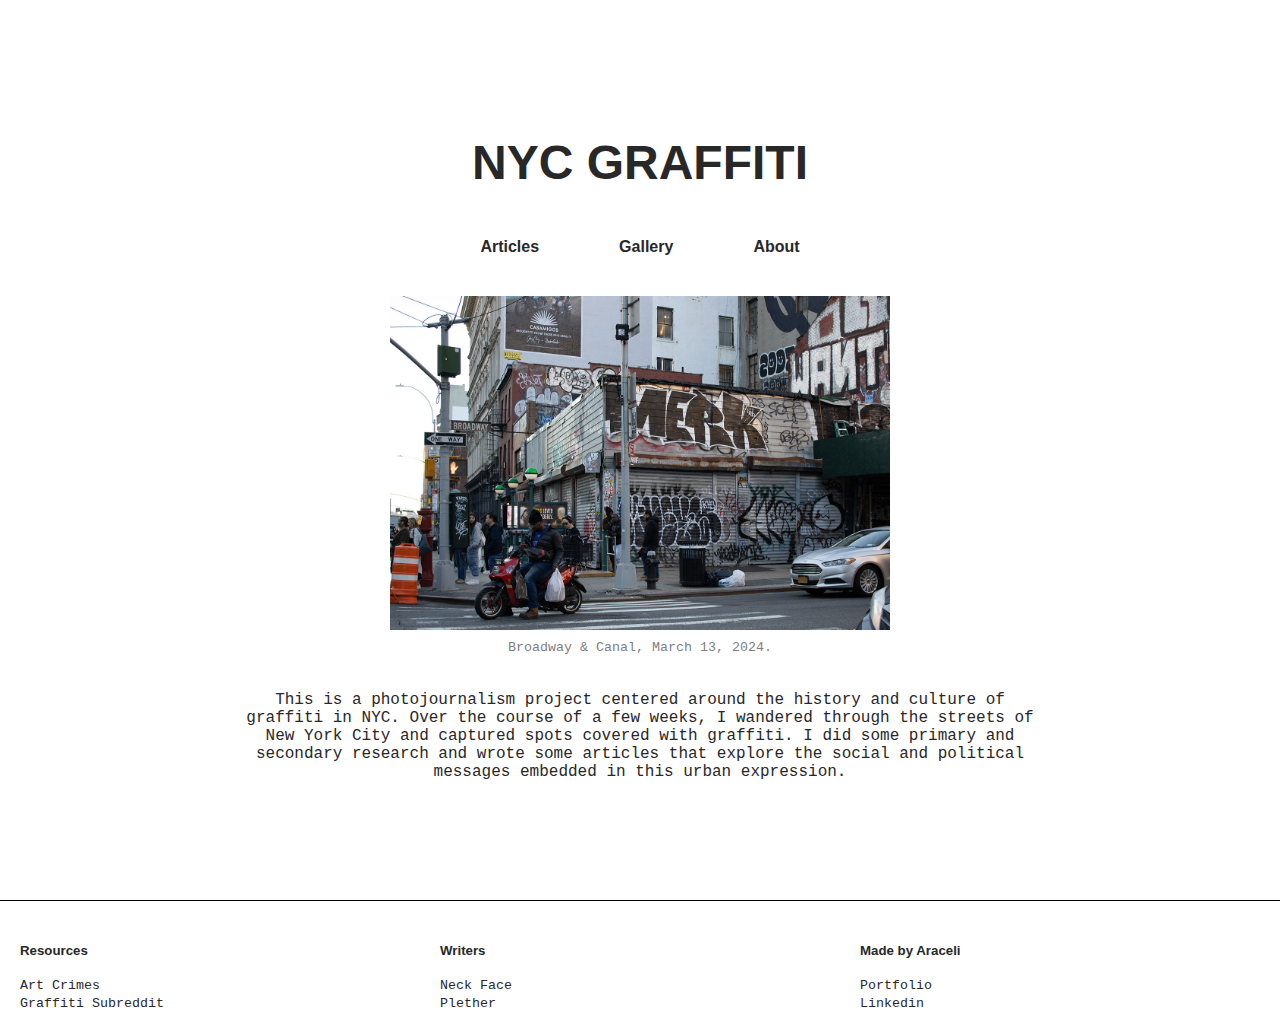
==== index.html @ e53ed91e "Add files via upload" ====
<!DOCTYPE html>
<html lang="en">
<head>
    <meta charset="utf-8">
    <meta name="description" content="NYC Graffiti Explained">
    <meta name="viewport" content="width=device-width, initial-scale=1">
    <title>NYC Graffiti</title>
    <link rel="stylesheet" type="text/css" href='page.css'> <!-- This is your global CSS -->
    <link rel="icon" href="icon.png">
</head>
<body>

    <div class="homepage-container">
        <div class="homepage-title">
            <h1 class="homepage-header">NYC Graffiti</h1>
        </div>

        <nav class="homepage-nav">
            <ul class="homepage-navBar">
                <li class="activeLink"> <a href="articles.html">Articles</a>
                    <ul class="homepage-articles">
                        <li><a href="article01.html">01. A History of NYC Graffiti</a></li>
                        <li><a href="article02.html">02. Graffiti, Art or Nuisance?</a></li>
                        <li><a href="article03.html">03. The Secrets of Graffiti Artists</a></li>
                    </ul>
                </li>
                <li> <a href="gallery.html">Gallery</a> </li>
                <li> <a href="about.html">About</a> </li>
            </ul>
        </nav>

        <div class="homepage-image-container">
            <img src="img2.jpg" class="homepage-image" alt="Graffiti Image">
            <span class="homepage-caption">Broadway & Canal, March 13, 2024.</span>
        </div>

        <div class="homepage-text">
            <p class="homepage-description">This is a photojournalism project centered around the history and culture of graffiti in NYC. Over the course of a few weeks, I wandered through the streets of New York City and captured spots covered with graffiti. I did some primary and secondary research and wrote some articles that explore the social and political messages embedded in this urban expression.</p>
        </div>
    </div>

	<div class="horizontal-line"></div>

	<footer class="footer">
	  <div class="footer-container">
	    <div class="column">
	      <h5 class="header">Resources</h5> <br>
	      <p class="caption">
	      	<a href="https://www.graffiti.org">Art Crimes</a> <br>
	      	<a href="https://www.reddit.com/r/Graffiti/">Graffiti Subreddit</a>
	      </p>
	    </div>
	    <div class="column">
	      <h5 class="header">Writers</h5> <br>
	      <p class="caption">
	      	<a href="https://www.instagram.com/nastyneckface/?hl=en">Neck Face</a> <br>
	      	<a href="https://www.instagram.com/plethone1/?hl=en">Plether</a>
	      </p>
	    </div>
	    <div class="column">
	      <h5 class="header">Made by Araceli</h5> <br>
	      <p class="caption">
	      	<a href="https://araceligr.com">Portfolio</a> <br>
	      	<a href="www.linkedin.com/in/araceli-gr">Linkedin</a>
	      </p>
	    </div>
	  </div>
	</footer>
	
</body>
</html>
---- page.css ----
body {
	font-family: Courier, bold, serif;
	color: rgb(40,40,40);
	margin: 0;
}

.topLine{
	padding-left: 20px;
	padding-top: 5px;
	padding-bottom: 0px;
}

.navBar{
	list-style: none;
	padding-left: 20px;


}

.header{
	font-weight: bold;
	font-family: Helvetica;
	margin-bottom: 0px;

}

#title{
	font-family: Helvetica;
	font-weight: bold;
}

.title-container{
    padding-bottom: 2;
}

.gridBox{
	display: grid;
	margin: 0;
	justify-content: start;
}

@media (min-width: 600px) {
	.gridBox{
		grid-template-columns: 1fr 3fr;
	}

}

#item2{
	padding-left: 20px;
	margin-right: 20px;
}


.title-container{
    padding-bottom: 10px;
}


a:link, a:visited{
	color: rgb(40,40,40);
	text-decoration:none;
}
a:hover{
	font-style: italic;
	color: red;
}

a:active{
	font-weight: bold;
}

.articles {
    list-style: none;
    display: none;
}

.navBar li:hover .articles {
    display: block;
}

.blogposts{
	list-style: none;
	padding: 0;

	display: inline-grid;
	grid-template-columns: repeat(1, 1fr);
	gap: 20px;
	margin: 0;


}

.notesSS{
	width: 100%;
	display: block;
	margin: 0 auto;
}

.weekHeader{
	margin: 0 0 8;
}

.linkText{
	color: red !important;


}
.caption{
	color: grey !important;
	display: inline;
	margin: 0;
	padding: 0;
	font-size: 10pt;
}

.gallery {
    display: grid;
    grid-template-columns: repeat(2, 1fr);
    gap: 20px;
}

.gallery-img {
    width: 100%;
    max-width: 100%;
    height: auto;
}

.caption2 {
	color: grey;
	display: inline;
	margin: 0;
	padding: 0;
	font-size: 10pt;

}

.grey{
	color: grey;

}

.smallPhoto{
	width: 75%;
	display: block;
	margin: 0 auto;

}

.horizontal-line {
  width: 100%; /* Set the width to fill the screen */
  height: 1px; /* Set the height of the line */
  background-color: black; /* Set the color of the line */
}

.footer {
  padding: 20px; /* Padding for the footer */
}

.footer-container {
  display: grid; /* Use grid for layout */
  grid-template-columns: repeat(3, 1fr); /* Three columns with equal width */
  gap: 20px; /* Gap between columns */
}

.sourceList{
	list-style: none;
}


.homepage-container {
    display: flex;
    flex-direction: column;
    justify-content: center;
    align-items: center;
    min-height: 100vh;
    text-align: center;
    padding: 0 20px;
}

.homepage-header {
    font-family: Helvetica, bold, serif;
    font-size: 48px;
    font-weight: bold;
    text-transform: uppercase;
}

.homepage-navBar {
    list-style: none;
    padding: 0;
    display: flex;
    justify-content: center;
    gap: 80px;
    margin-bottom: 40px;
    position: relative;
}

.homepage-navBar li {
    position: relative;
    font-family: Helvetica, bold, serif;
}

.homepage-navBar a {
    color: rgb(40,40,40);
    text-decoration: none;
    font-weight: bold;
}

.homepage-navBar a:hover {
    color: red;
    font-style: italic;
}

/* Hide the articles dropdown by default */
.homepage-articles {
    display: none;
    position: absolute;
    top: 100%; /* Position it directly below the parent menu item */
    left: 0;
    list-style: none;
    background-color: white; /* Ensure the dropdown has a background */
    padding: 0;
    margin: 0;
}

/* Show the dropdown on hover */
.homepage-navBar li:hover .homepage-articles {
    display: block;
}

/* Style the dropdown items */
.homepage-articles li {
    padding: 10px;
    text-align: left;
}

.homepage-articles li a {
    font-weight: normal;
    text-decoration: none;
    color: rgb(40,40,40);
}

.homepage-image-container {
    margin-bottom: 20px;
}

.homepage-image {
    width: 100%;
    max-width: 500px;
    height: auto;
    display: block;
    margin: 0 auto;
}

.homepage-caption {
    color: grey;
    font-size: 10pt;
    margin-top: 10px;
    display: block;
}

.homepage-text {
    max-width: 800px;
    margin: 0 auto;
    font-size: 16px;
}

.horizontal-line {
    width: 100%;
    height: 1px;
    background-color: black;
}
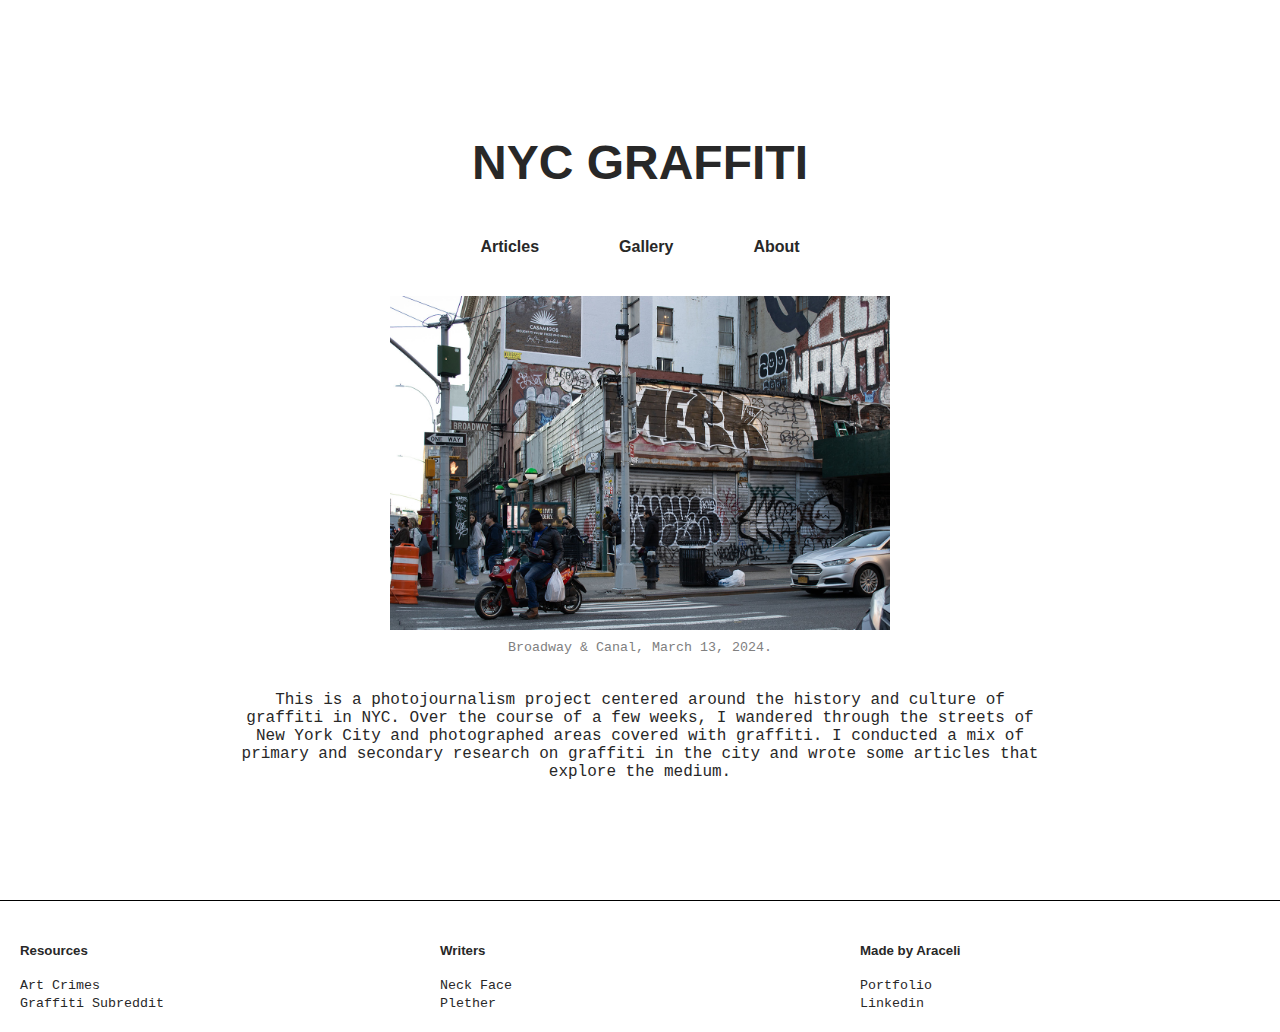
==== commit 0af07d59: "Update index.html" ====
--- a/index.html
+++ b/index.html
@@ -35,7 +35,7 @@
         </div>
 
         <div class="homepage-text">
-            <p class="homepage-description">This is a photojournalism project centered around the history and culture of graffiti in NYC. Over the course of a few weeks, I wandered through the streets of New York City and captured spots covered with graffiti. I did some primary and secondary research and wrote some articles that explore the social and political messages embedded in this urban expression.</p>
+            <p class="homepage-description">This is a photojournalism project centered around the history and culture of graffiti in NYC. Over the course of a few weeks, I wandered through the streets of New York City and photographed areas covered with graffiti. I conducted a mix of primary and secondary research on graffiti in the city and wrote some articles that explore the medium.</p>
         </div>
     </div>
 
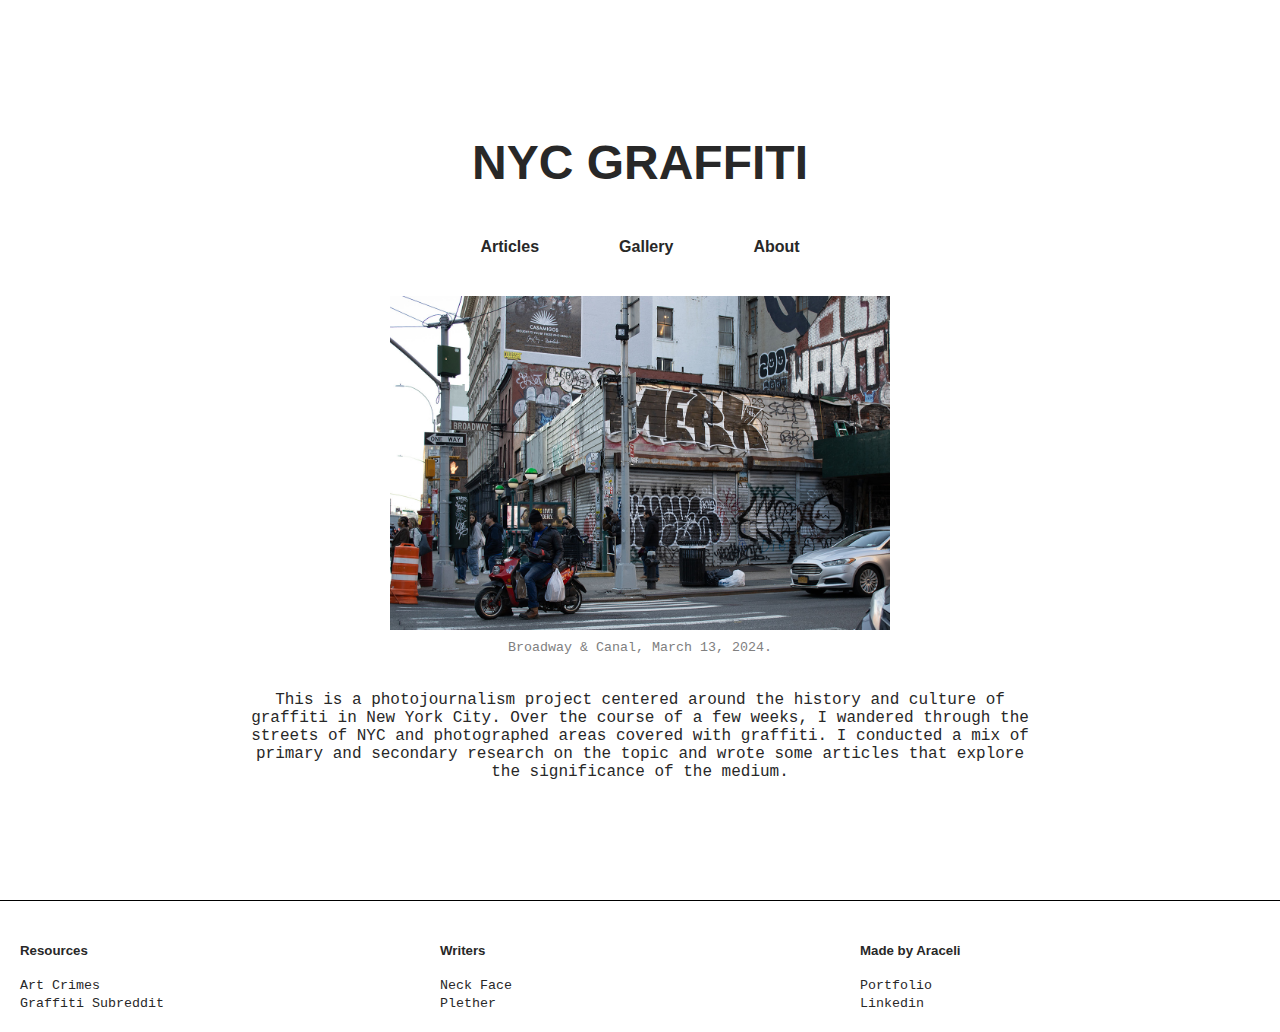
==== commit c0db540c: "Update index.html again" ====
--- a/index.html
+++ b/index.html
@@ -35,7 +35,7 @@
         </div>
 
         <div class="homepage-text">
-            <p class="homepage-description">This is a photojournalism project centered around the history and culture of graffiti in NYC. Over the course of a few weeks, I wandered through the streets of New York City and photographed areas covered with graffiti. I conducted a mix of primary and secondary research on graffiti in the city and wrote some articles that explore the medium.</p>
+            <p class="homepage-description">This is a photojournalism project centered around the history and culture of graffiti in New York City. Over the course of a few weeks, I wandered through the streets of NYC and photographed areas covered with graffiti. I conducted a mix of primary and secondary research on the topic and wrote some articles that explore the significance of the medium.</p>
         </div>
     </div>
 
